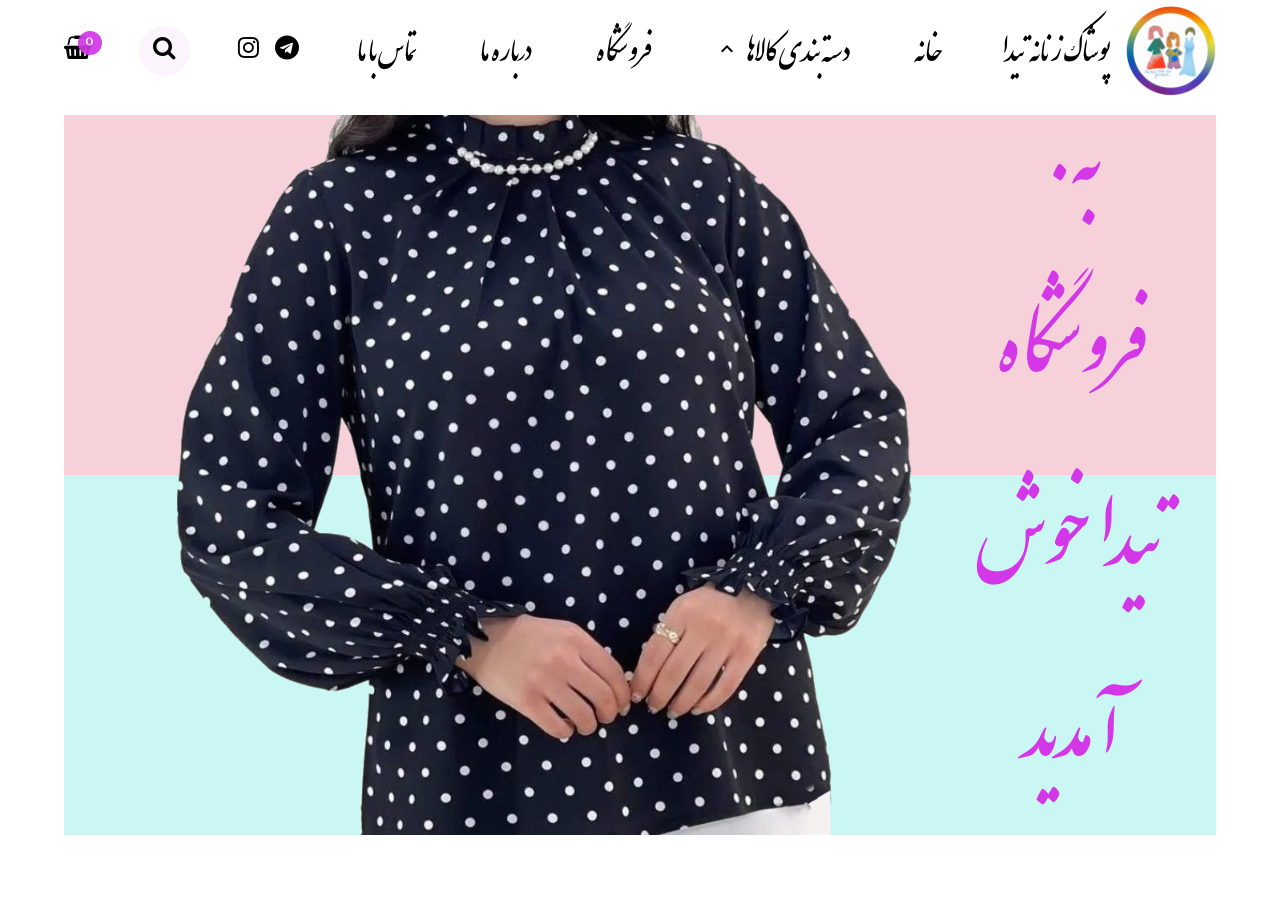
==== index.html @ 05df1c45 "first commit" ====
<!DOCTYPE html>
<html lang="en">
  <head>
    <meta charset="UTF-8" />
    <link rel="stylesheet" href="styles/style.css" />
    <!-- <link rel="stylesheet" href="css/fonts.min.css" /> -->
    <link rel="stylesheet" href="https://fonts.googleapis.com/css2?family=Material+Symbols+Outlined:opsz,wght,FILL,GRAD@24,400,0,0" />
    <link rel="stylesheet" href="https://cdnjs.cloudflare.com/ajax/libs/font-awesome/4.7.0/css/font-awesome.min.css">
    <meta name="viewport" content="width=device-width, initial-scale=1.0" />
    <title>Document</title>
  </head>
  <body>
    <!-- ******************************** -->
    <header>
      <h1>
        <a href="#" class="logo">
          <img class="logo-pic" src="assets/logo.png" alt="logo" />
          پوشاک زنانه تیدا</a
        >
      </h1>

        <ul class="menu1">
          <li>خانه</li>
          <li class="assortment"><span class="material-symbols-outlined">
            keyboard_arrow_up
            </span>دسته بندی کالاها
          <ul class="assortment-menu" id="products-menu">
          </ul>
          </li>
          <li>فروشگاه</li>
          <li>درباره ما</li>
          <li>تماس با ما</li>
        </ul>
        <ul class="menu2" >
          <li><a href="https://t.me/Teeda_women_wear" target="_blank"><i class="fa fa-telegram"></i></a></li>
          <li><a href="https://www.instagram.com/teeda_women_wear?igsh=MzRlODBiNWFlZA==" target="_blank"><i class="fa fa-instagram"></i></a></li>
          <li class="search"><a href="#"><i class="fa fa-search"></i></a></li>
          <li class="basket"><a href="#"><i class="fa fa-shopping-basket"></i><span class="count">0</span></a></li>
        </ul>
      </nav>
    </header>
    <!-- ******************************** -->
    <main>
      <section class="top-section">
        <img class="wear1" src="assets/2.png" alt="clothes" />
        <h2>.به فروشگاه تیدا خوش آمدید</h2>
      </section>
    </main>
    <!-- ******************************** -->
    <script src="JScript.js"></script>
    <!-- ********************************** -->
  </body>
</html>
---- styles/style.css ----
@font-face {
  font-family: "MyFont";
  src: url("../assets/fonts/IranNastaliq.eot") format("eot"), url("../assets/fonts/IranNastaliq.woff") format("woff"), url("../assets/fonts/IranNastaliq.ttf") format("truetype");
}
*,
::after,
::before {
  padding: 0;
  margin: 0;
  box-sizing: border-box;
}

body {
  font-size: 16px;
  font-family: MyFont;
}

body, main {
  max-width: 100vw;
  width: 100vw;
  overflow: hidden;
}

a {
  text-decoration: none;
  color: black;
}

ul {
  list-style-type: none;
}

.top-section {
  width: 90%;
  height: 80vh;
  margin: 5vh auto 5vh;
  background: linear-gradient(180deg, rgb(247, 209, 217) 0%, rgb(247, 209, 217) 50%, rgb(202, 247, 244) 50%, rgb(202, 247, 244) 100%);
  display: flex;
  flex-direction: row;
  align-items: center;
  justify-content: space-evenly;
  gap: 0;
  padding: 0 3rem;
}

.wear1 {
  height: 100%;
}

h2 {
  text-align: center;
  font-size: 8rem;
  line-height: 1.5;
  font-weight: 300;
  color: rgb(211, 55, 231);
  margin-bottom: 4rem;
}

header {
  display: flex;
  flex-direction: row-reverse;
  align-items: center;
  justify-content: space-between;
  gap: 0;
  width: 100%;
  padding: 2rem 5% 0;
  height: 70px;
}
header .logo {
  display: flex;
  flex-direction: row-reverse;
  align-items: center;
  justify-content: space-between;
  gap: 1rem;
  font-size: 3rem;
  font-weight: 400;
}
header .logo-pic {
  width: 90px;
}
header .menu1 {
  display: flex;
  flex-direction: row-reverse;
  align-items: center;
  justify-content: center;
  gap: 0;
}
header .menu1 > li {
  font-size: 3rem;
  cursor: pointer;
  padding: 0 2rem;
}
header .menu1 > li:hover {
  color: rgb(229, 60, 252);
  transition: color 0.3s;
}
header .menu1 .assortment {
  position: relative;
}
header .menu1 .assortment > span {
  transition: transform 0.5s;
  margin-right: 0.5rem;
}
header .menu1 .assortment:hover > span {
  transform: rotate(180deg);
}
header .menu1 .assortment:hover > ul {
  color: #000;
  transform: scaleY(1);
  transform-origin: 50% 0;
}
header .menu1 .assortment-menu {
  position: absolute;
  top: 95%;
  left: 1px;
  width: 100%;
  background-color: white;
  text-align: right;
  padding: 1rem 2rem;
  line-height: 1.5;
  transition: transform 0.5s;
  transform: scaleY(0);
  transform-origin: 50% 0;
  border-radius: 10px 10px 0 0;
  border: 1px solid rgb(229, 60, 252);
  border-top: 5px solid rgb(229, 60, 252);
  padding-bottom: 2rem;
}
header .menu1 .assortment-menu > li {
  display: flex;
  flex-direction: row;
  align-items: top;
  justify-content: space-between;
  gap: 0;
}
header .menu1 .assortment-menu > li > span {
  padding-top: 1.5rem;
}
header .menu1 .assortment-menu > li span:hover, header .menu1 .assortment-menu > li ul > li:hover {
  color: rgb(229, 60, 252);
}
header .assortment-menu > li > div > ul {
  padding-right: 1rem;
  display: none;
}
header .assortment-menu > li > div > ul > li {
  font-size: 2rem;
}
header .menu2 {
  display: flex;
  flex-direction: row-reverse;
  align-items: center;
  justify-content: center;
  gap: 1rem;
}
header .menu2 > li {
  font-size: 1.5rem;
}
header .menu2 > li:hover .fa {
  color: blueviolet;
  transition: color 0.3s;
}
header .menu2 .search {
  margin: 0 2rem;
  padding: 0.2rem 0.9rem;
  border-radius: 50%;
  background-color: rgba(240, 217, 243, 0.301);
  cursor: pointer;
}
header .menu2 .basket {
  position: relative;
}
header .menu2 .basket span {
  position: absolute;
  top: 3%;
  left: 50%;
  border-radius: 50%;
  background-color: rgba(210, 55, 231, 0.925);
  font-size: 0.8rem;
  width: 24px;
  height: 24px;
  text-align: center;
  color: white;
}/*# sourceMappingURL=style.css.map */
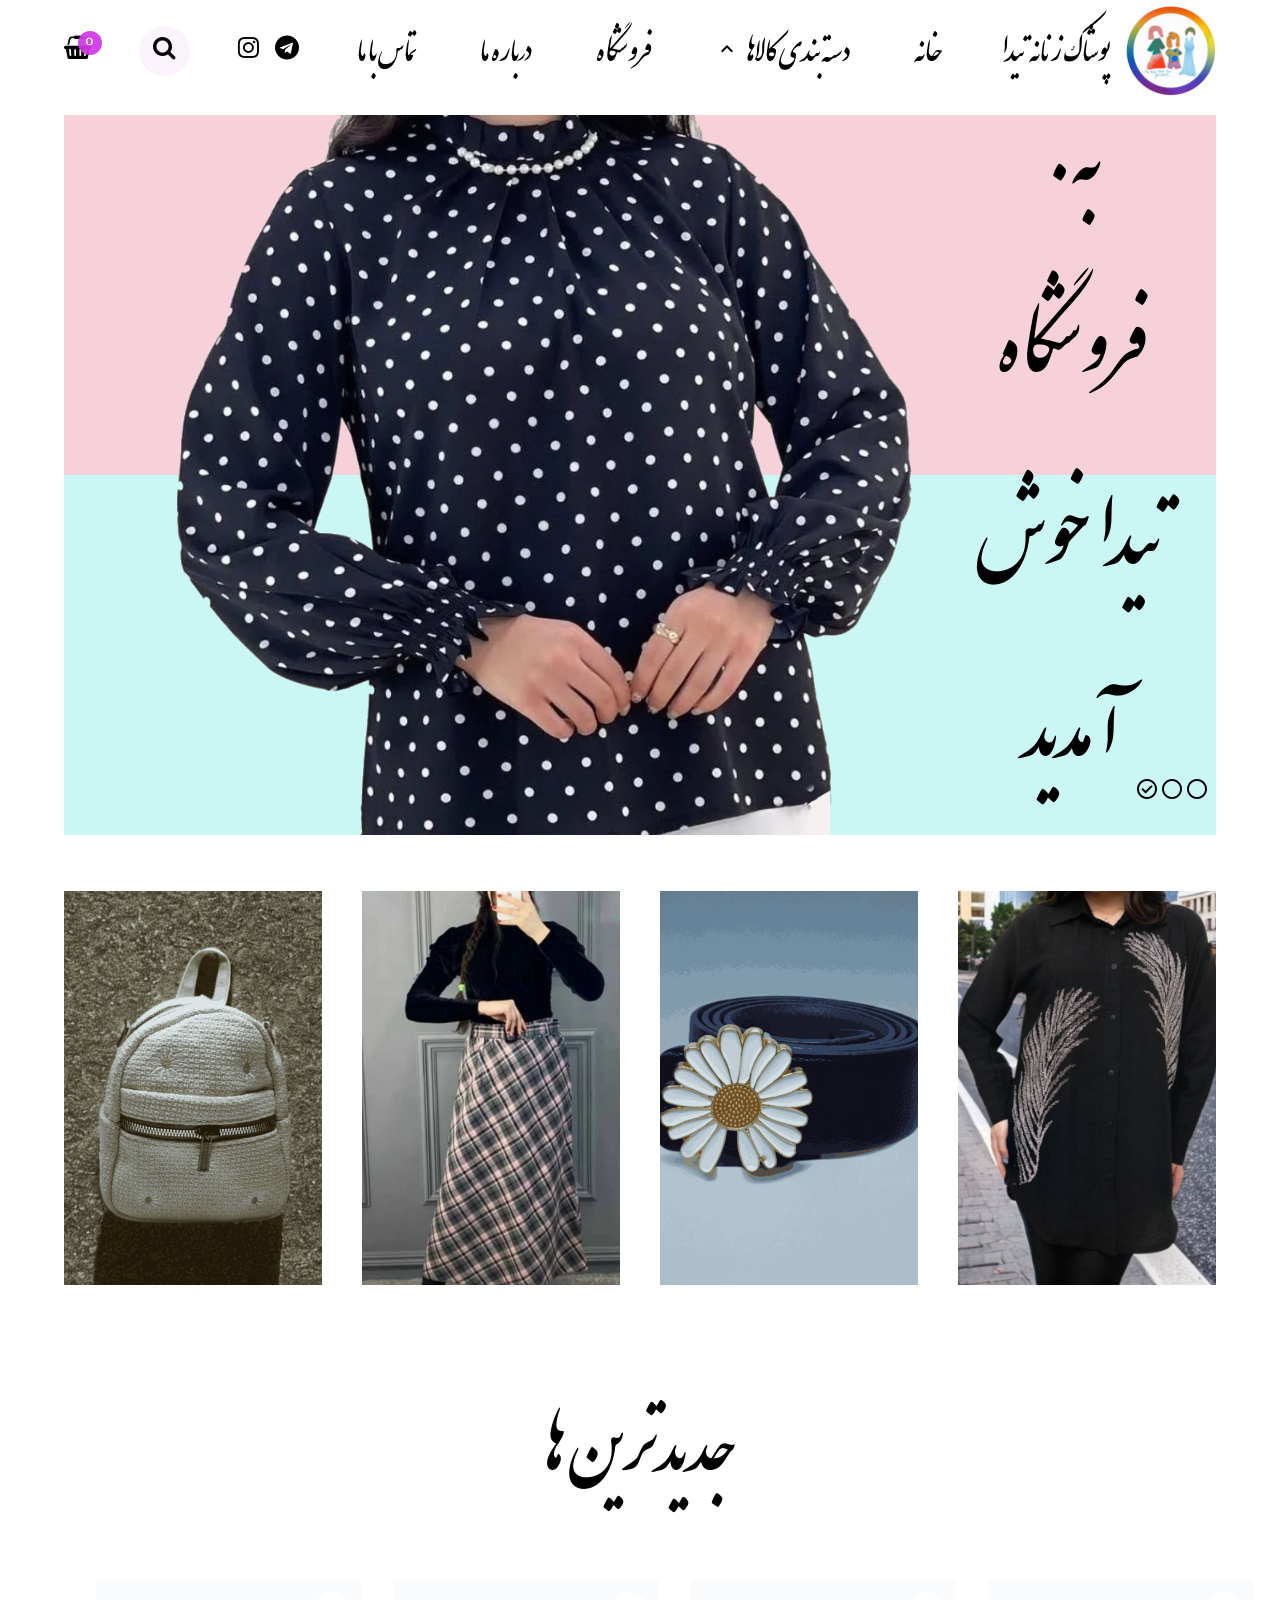
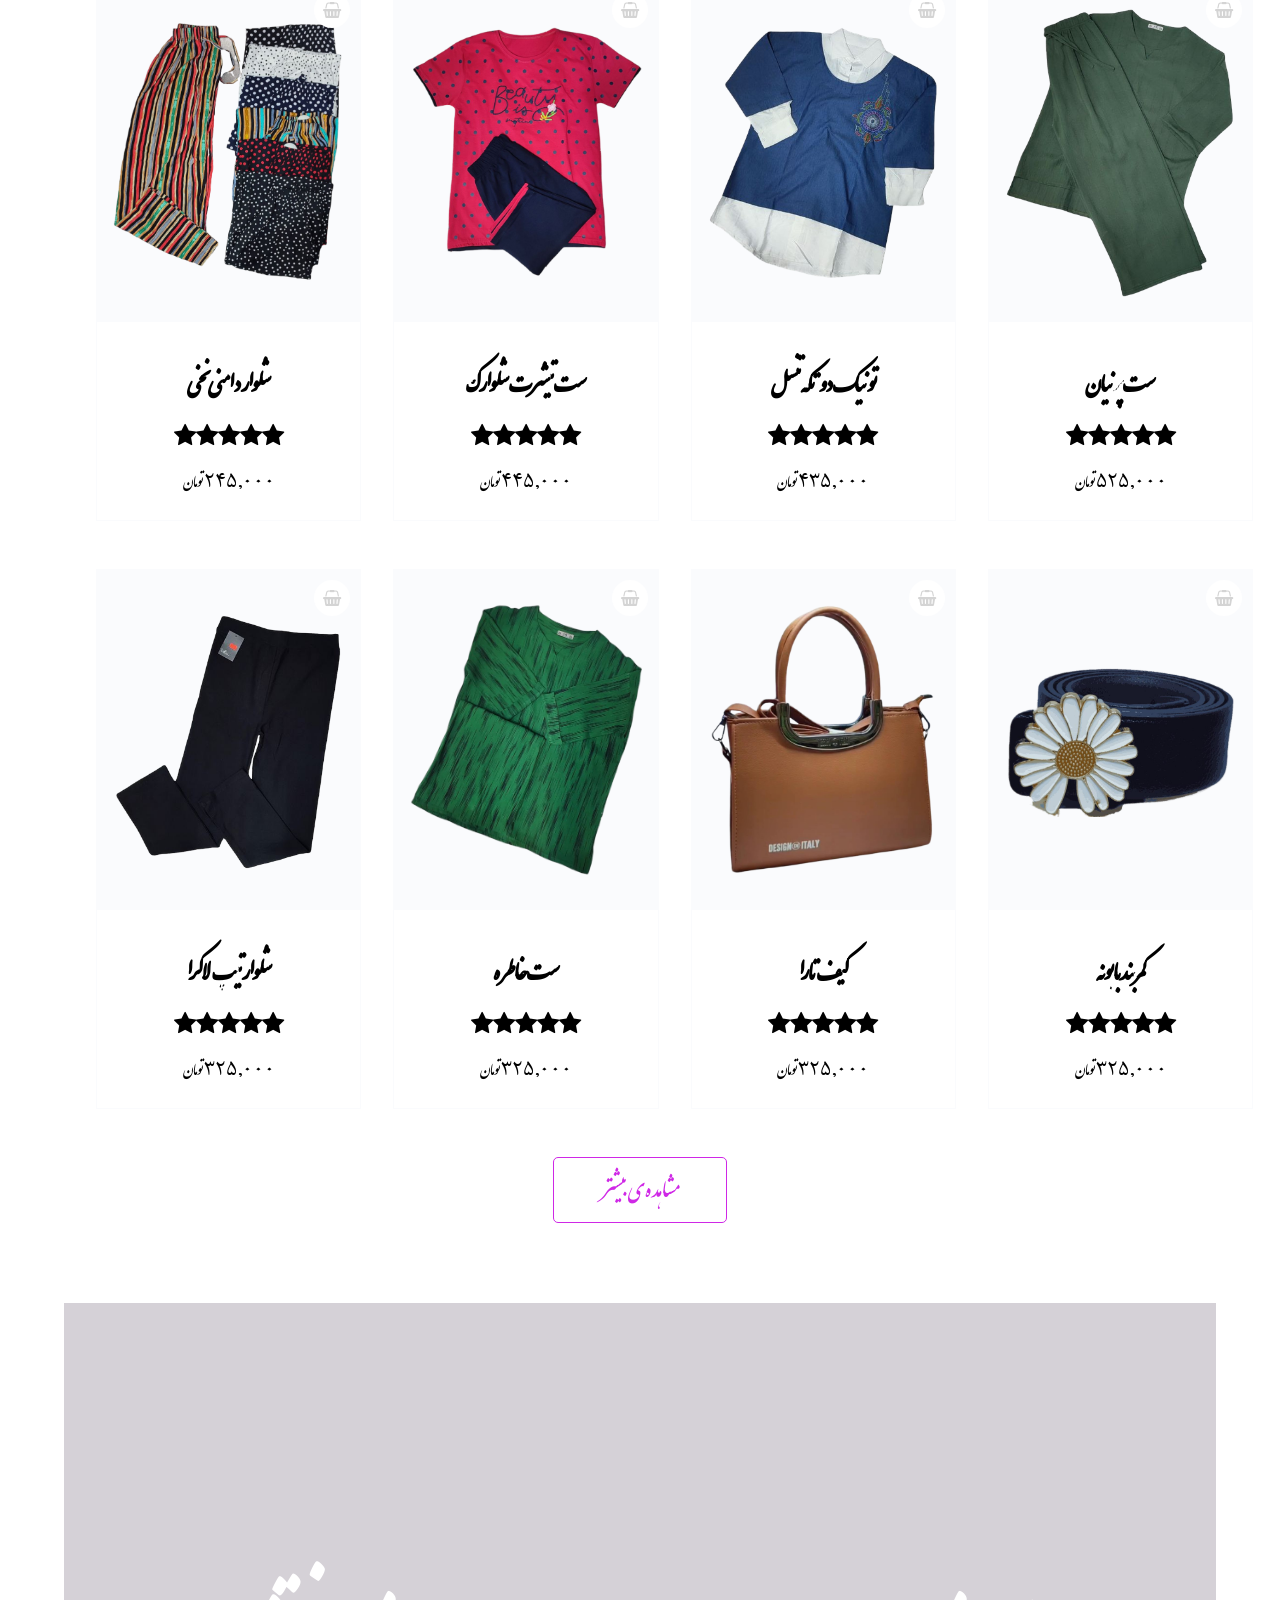
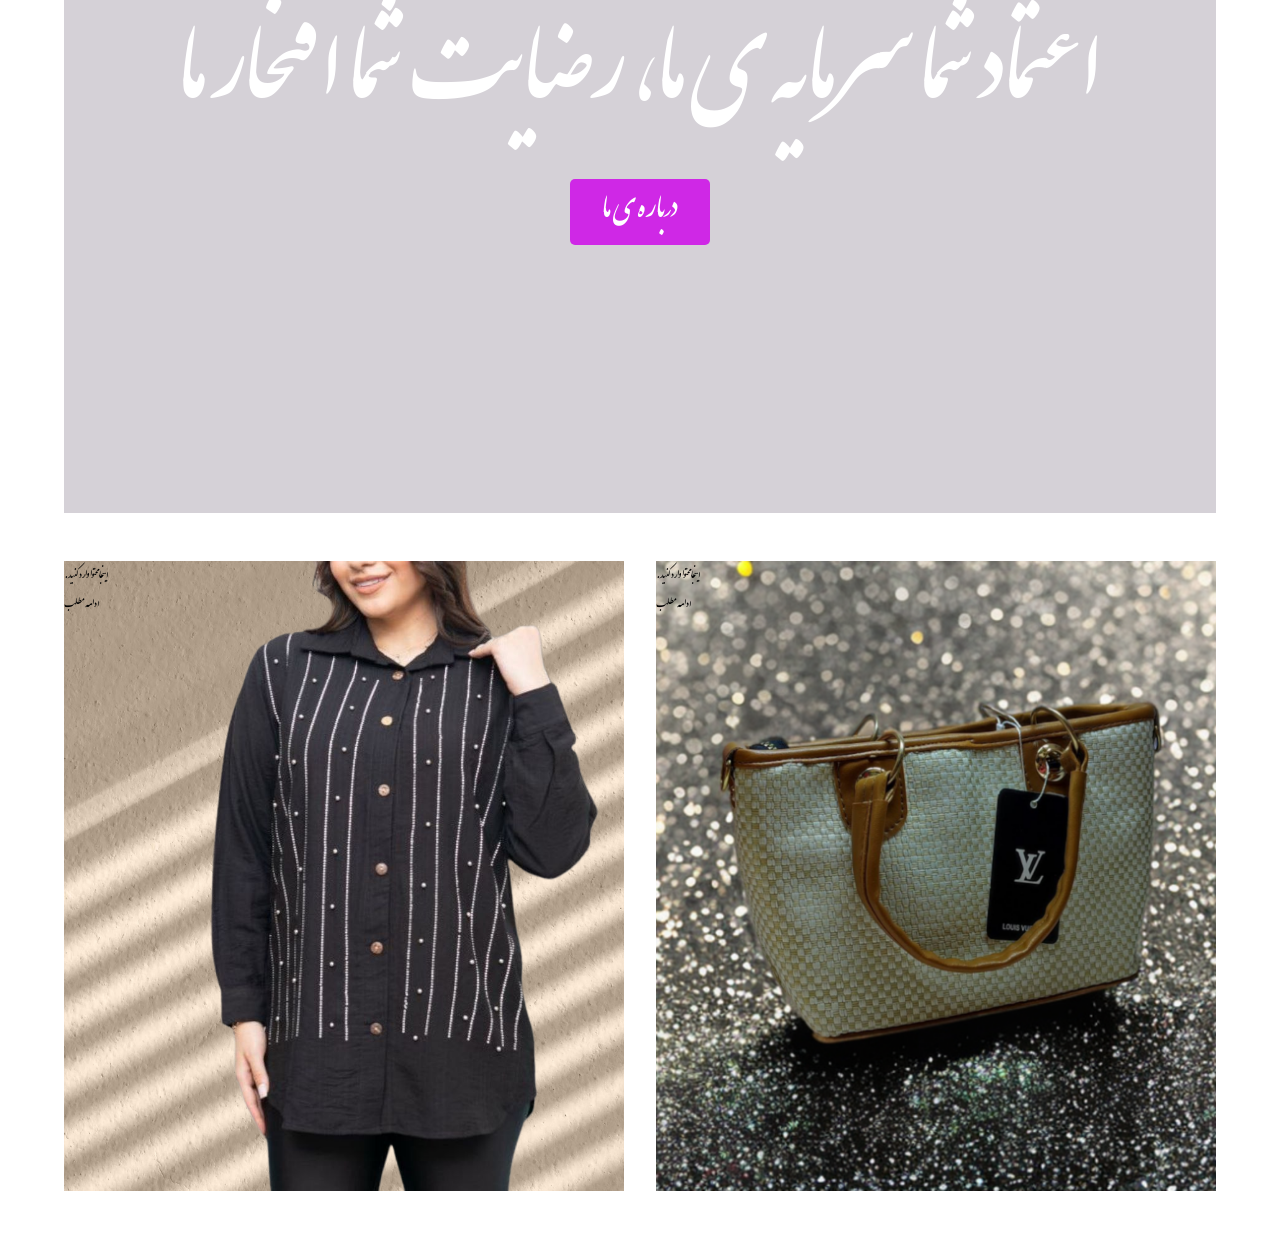
==== commit 5fda74be: "add another sections" ====
--- a/index.html
+++ b/index.html
@@ -3,7 +3,6 @@
   <head>
     <meta charset="UTF-8" />
     <link rel="stylesheet" href="styles/style.css" />
-    <!-- <link rel="stylesheet" href="css/fonts.min.css" /> -->
     <link rel="stylesheet" href="https://fonts.googleapis.com/css2?family=Material+Symbols+Outlined:opsz,wght,FILL,GRAD@24,400,0,0" />
     <link rel="stylesheet" href="https://cdnjs.cloudflare.com/ajax/libs/font-awesome/4.7.0/css/font-awesome.min.css">
     <meta name="viewport" content="width=device-width, initial-scale=1.0" />
@@ -41,10 +40,38 @@
     </header>
     <!-- ******************************** -->
     <main>
-      <section class="top-section">
-        <img class="wear1" src="assets/2.png" alt="clothes" />
-        <h2>.به فروشگاه تیدا خوش آمدید</h2>
+      <div class="top"><section class="top-section" id="top-sec">
       </section>
+      <div class="change-circle">
+        <span id="circle0" class="material-symbols-outlined" onclick="goThisCircle(0)"></span>
+          <span id="circle1" class="material-symbols-outlined" onclick="goThisCircle(1)"></span>
+            <span id="circle2" class="material-symbols-outlined" onclick="goThisCircle(2)"></span>
+      </div>
+    </div>  
+    
+    <section id="sect2" class="section2">
+      <div id="bags-part" class="before-anim2"><a href="#">خرید</a><h2>کیف</h2></div>
+      <div id="clothes-part" class="before-anim2"><a href="#">خرید</a><h2>پوشاک</h2></div>
+      <div id="belts-part" class="before-anim2"><a href="#">خرید</a><h2>کمربند</h2></div>
+      <div id="abaya-part" class="before-anim2"><a href="#">خرید</a><h2>عبا</h2></div>
+    </section>
+
+    <section id="sect3" class="section3">
+      <h3 class="before-anim3">جدیدترین ها</h3>
+      <div id="new-arrival"></div>
+      <a href="#">مشاهده ی بیشتر</a>
+    </section>
+
+<section id="sect4" class="section4">
+  <p>اعتماد شما سرمایه ی ما، رضایت شما افتخار ما</p>
+  <a class="button" href="#">درباره ی ما</a>
+</section>
+
+<section id="sect5" class="section5">
+  <div class="div51"><p>.اینجا محتوا وارد کنید</p><a class="button" href="#">ادامه مطلب</a></div>
+  <div class="div52"><p>.اینجا محتوا وارد کنید</p><a class="button" href="#">ادامه مطلب</a></div>
+</section>
+
     </main>
     <!-- ******************************** -->
     <script src="JScript.js"></script>
--- a/styles/style.css
+++ b/styles/style.css
@@ -1,6 +1,10 @@
 @font-face {
   font-family: "MyFont";
   src: url("../assets/fonts/IranNastaliq.eot") format("eot"), url("../assets/fonts/IranNastaliq.woff") format("woff"), url("../assets/fonts/IranNastaliq.ttf") format("truetype");
+}
+@font-face {
+  font-family: "NumberFont";
+  src: url("../assets/fonts/BNazanin.eot") format("eot"), url("../assets/fonts/BNazanin.woff") format("woff"), url("../assets/fonts/BNazanin.ttf") format("truetype");
 }
 *,
 ::after,
@@ -18,7 +22,11 @@
 body, main {
   max-width: 100vw;
   width: 100vw;
-  overflow: hidden;
+  overflow-x: hidden;
+}
+
+main {
+  padding: 5vh 5vw;
 }
 
 a {
@@ -30,32 +38,16 @@
   list-style-type: none;
 }
 
-.top-section {
-  width: 90%;
-  height: 80vh;
-  margin: 5vh auto 5vh;
-  background: linear-gradient(180deg, rgb(247, 209, 217) 0%, rgb(247, 209, 217) 50%, rgb(202, 247, 244) 50%, rgb(202, 247, 244) 100%);
-  display: flex;
-  flex-direction: row;
-  align-items: center;
-  justify-content: space-evenly;
-  gap: 0;
-  padding: 0 3rem;
-}
-
-.wear1 {
-  height: 100%;
-}
-
-h2 {
-  text-align: center;
-  font-size: 8rem;
-  line-height: 1.5;
-  font-weight: 300;
-  color: rgb(211, 55, 231);
-  margin-bottom: 4rem;
-}
-
+@keyframes goUp {
+  from {
+    opacity: 0;
+    transform: translateY(30%);
+  }
+  to {
+    opacity: 1;
+    transform: translateY(0);
+  }
+}
 header {
   display: flex;
   flex-direction: row-reverse;
@@ -111,6 +103,7 @@
 }
 header .menu1 .assortment-menu {
   position: absolute;
+  z-index: 99;
   top: 95%;
   left: 1px;
   width: 100%;
@@ -136,7 +129,8 @@
 header .menu1 .assortment-menu > li > span {
   padding-top: 1.5rem;
 }
-header .menu1 .assortment-menu > li span:hover, header .menu1 .assortment-menu > li ul > li:hover {
+header .menu1 .assortment-menu > li span:hover,
+header .menu1 .assortment-menu > li ul > li:hover {
   color: rgb(229, 60, 252);
 }
 header .assortment-menu > li > div > ul {
@@ -181,4 +175,337 @@
   height: 24px;
   text-align: center;
   color: white;
+}
+
+.top-section {
+  width: 100%;
+  min-width: 100%;
+  height: 80vh;
+  background: linear-gradient(180deg, rgb(247, 209, 217) 0%, rgb(247, 209, 217) 50%, rgb(202, 247, 244) 50%, rgb(202, 247, 244) 100%);
+  display: flex;
+  flex-direction: row;
+  align-items: center;
+  justify-content: space-evenly;
+  gap: 0;
+  padding: 0 3rem;
+}
+
+.top {
+  position: relative;
+}
+.top h2 {
+  text-align: center;
+  font-size: 8rem;
+  line-height: 1.5;
+  font-weight: 300;
+  margin-bottom: 4rem;
+}
+
+.change-circle {
+  position: absolute;
+  top: 92%;
+  left: 93%;
+}
+.change-circle > span {
+  cursor: pointer;
+}
+
+.wear0,
+.wear2 {
+  height: 100%;
+}
+
+.wear1 {
+  width: 50%;
+}
+
+.section2 {
+  min-width: 100%;
+  width: 100%;
+  height: 450px;
+  padding-top: 3.5rem;
+  overflow-y: hidden;
+  display: flex;
+  flex-direction: row;
+  align-items: center;
+  justify-content: center;
+  gap: 2.5rem;
+}
+.section2 > div {
+  width: 100%;
+  flex: 1;
+  height: 100%;
+  background-size: cover;
+  background-position: center;
+  opacity: 0;
+  display: flex;
+  flex-direction: column;
+  align-items: center;
+  justify-content: end;
+  gap: 5rem;
+}
+.section2 > div:hover > h2,
+.section2 > div:hover a {
+  opacity: 1;
+  transform: translateY(0);
+}
+.section2 > div > h2,
+.section2 > div a {
+  color: white;
+  font-size: 4rem;
+  text-align: center;
+  opacity: 0;
+}
+.section2 > div > a {
+  background-color: rgb(207, 40, 230);
+  border-radius: 5px;
+  width: 70%;
+  height: 75px;
+  line-height: 1;
+  transform: translateY(-20px);
+  transition: all 0.5s ease;
+  position: relative;
+  overflow: hidden;
+}
+.section2 > div > a:hover::before {
+  transform: translateX(0);
+}
+.section2 > div > a::before {
+  position: absolute;
+  top: 0;
+  left: 0;
+  content: "";
+  background-color: rgba(238, 119, 253, 0.842);
+  width: 100%;
+  height: 100%;
+  border-radius: 5px;
+  transform: translateX(-102%);
+  transition: transform 0.5s cubic-bezier(0.32, 2, 0.55, 0.27);
+  z-index: -1;
+}
+.section2 > div > h2 {
+  font-weight: 300;
+  background-color: rgba(0, 0, 0, 0.4784313725);
+  width: 100%;
+  height: 25%;
+  transform: translateY(100%);
+  transition: all 0.5s ease;
+  cursor: pointer;
+  line-height: 1.6;
+}
+.section2 #bags-part {
+  background-image: url("../assets/8.png");
+}
+.section2 #belts-part {
+  background-image: url(../assets/9.png);
+}
+.section2 #clothes-part {
+  background-image: url(../assets/7.jpg);
+}
+.section2 #abaya-part {
+  background-image: url(../assets/10.png);
+}
+
+.anim-class {
+  animation: goUp 0.5s ease-in-out 1;
+}
+
+.section3 {
+  display: flex;
+  flex-direction: column;
+  align-items: center;
+  justify-content: center;
+  gap: 3rem;
+  width: 100%;
+  padding: 5rem 2rem;
+}
+.section3 > h3 {
+  font-size: 7rem;
+  font-weight: 500;
+  text-align: center;
+  line-height: 1.5;
+  opacity: 0;
+}
+.section3 > div {
+  display: grid;
+  grid-template-columns: 265.36px 265.36px 265.36px 265.36px;
+  -moz-column-gap: 2rem;
+       column-gap: 2rem;
+  row-gap: 3rem;
+  width: 100%;
+}
+.section3 > div > figure {
+  position: relative;
+  min-width: 100%;
+  transition: box-shadow 0.3s ease-in-out;
+  border: 1px solid rgba(248, 249, 252, 0.662745098);
+  height: 540px;
+  padding-bottom: 1rem;
+  width: 100%;
+  display: flex;
+  flex-direction: column;
+  align-items: center;
+  justify-content: space-between;
+  gap: 0;
+}
+.section3 > div > figure:hover {
+  box-shadow: rgba(200, 207, 214, 0.2) 0px 8px 24px;
+}
+.section3 > div > figure:hover a {
+  text-decoration: underline;
+}
+.section3 > div > figure:hover .basket-on-img {
+  transform: scale(1.05);
+}
+.section3 > div > figure > img {
+  background-color: rgba(248, 249, 252, 0.662745098);
+  width: 100%;
+  height: 340px;
+  -o-object-fit: contain;
+     object-fit: contain;
+  padding: 1rem;
+}
+.section3 > div > figure > figcaption {
+  padding-top: 1rem;
+  text-align: center;
+  font-size: 1.5rem;
+  font-weight: 100;
+}
+.section3 > div > figure > figcaption > P {
+  display: inline;
+}
+.section3 > div > figure > figcaption > span {
+  font-family: NumberFont;
+}
+.section3 > div > figure > figcaption > i {
+  display: block;
+}
+.section3 > a {
+  font-size: 2.2rem;
+  border: 1.6px solid rgb(207, 40, 230);
+  color: rgb(207, 40, 230);
+  padding: 0 3rem;
+  border-radius: 5px;
+  position: relative;
+  overflow-y: hidden;
+  transition: color 0.5s ease;
+}
+.section3 > a::before {
+  content: "";
+  background-color: rgb(207, 40, 230);
+  width: 100%;
+  height: 100%;
+  border-radius: 5px;
+  position: absolute;
+  top: -100%;
+  left: 0;
+  transition: top 0.5s cubic-bezier(0.32, 2, 0.55, 0.27);
+  z-index: -1;
+}
+.section3 > a:hover {
+  color: white;
+}
+.section3 > a:hover::before {
+  top: 0;
+}
+
+.star {
+  color: gold;
+}
+
+.basket-on-img {
+  padding: 10px 9px;
+  text-align: center;
+  color: rgb(212, 212, 212);
+  background-color: white;
+  border-radius: 50%;
+  position: absolute;
+  top: 10px;
+  right: 10px;
+  transform: scale(1);
+  transition: transform 0.5s linear;
+  cursor: pointer;
+}
+
+.section4 {
+  margin-bottom: 3rem;
+  width: 100%;
+  height: 90vh;
+  background-image: url("../assets/1.jpg");
+  background-position: center;
+  background-repeat: no-repeat;
+  background-size: cover;
+  background-attachment: fixed;
+  display: flex;
+  flex-direction: column;
+  align-items: center;
+  justify-content: center;
+  gap: 1rem;
+  position: relative;
+  line-height: 1.2;
+}
+.section4::after {
+  content: "";
+  background-color: rgba(79, 65, 87, 0.2392156863);
+  position: absolute;
+  width: 100%;
+  height: 100%;
+}
+.section4 > p {
+  color: white;
+  font-size: 10rem;
+  z-index: 99;
+}
+.section4 > a {
+  color: white;
+  position: relative;
+  background-color: rgb(207, 40, 230);
+  padding: 0 2rem 0.5rem;
+  font-size: 3rem;
+  z-index: 99;
+  border-radius: 5px;
+  overflow: hidden;
+  transition: color 0.5s ease;
+}
+.section4 > a::before {
+  content: "";
+  background-color: rgb(188, 38, 207);
+  width: 100%;
+  height: 100%;
+  border-radius: 5px;
+  position: absolute;
+  left: 0;
+  top: 0;
+  transform: scaleX(0);
+  transform-origin: 0;
+  transition: transform 0.5s cubic-bezier(0.32, 2, 0.55, 0.27);
+  z-index: -1;
+}
+.section4 > a:hover {
+  color: white;
+}
+.section4 > a:hover::before {
+  transform: scaleX(1);
+}
+
+.section5 {
+  width: 100%;
+  height: 70vh;
+  display: flex;
+  flex-direction: row;
+  align-items: center;
+  justify-content: center;
+  gap: 2rem;
+}
+.section5 > div {
+  height: 100%;
+  flex: 1;
+  background-position: center;
+  background-size: cover;
+}
+.section5 .div51 {
+  background-image: url("../assets/clothe1.png");
+}
+.section5 .div52 {
+  background-image: url("../assets/bag2.png");
 }/*# sourceMappingURL=style.css.map */
